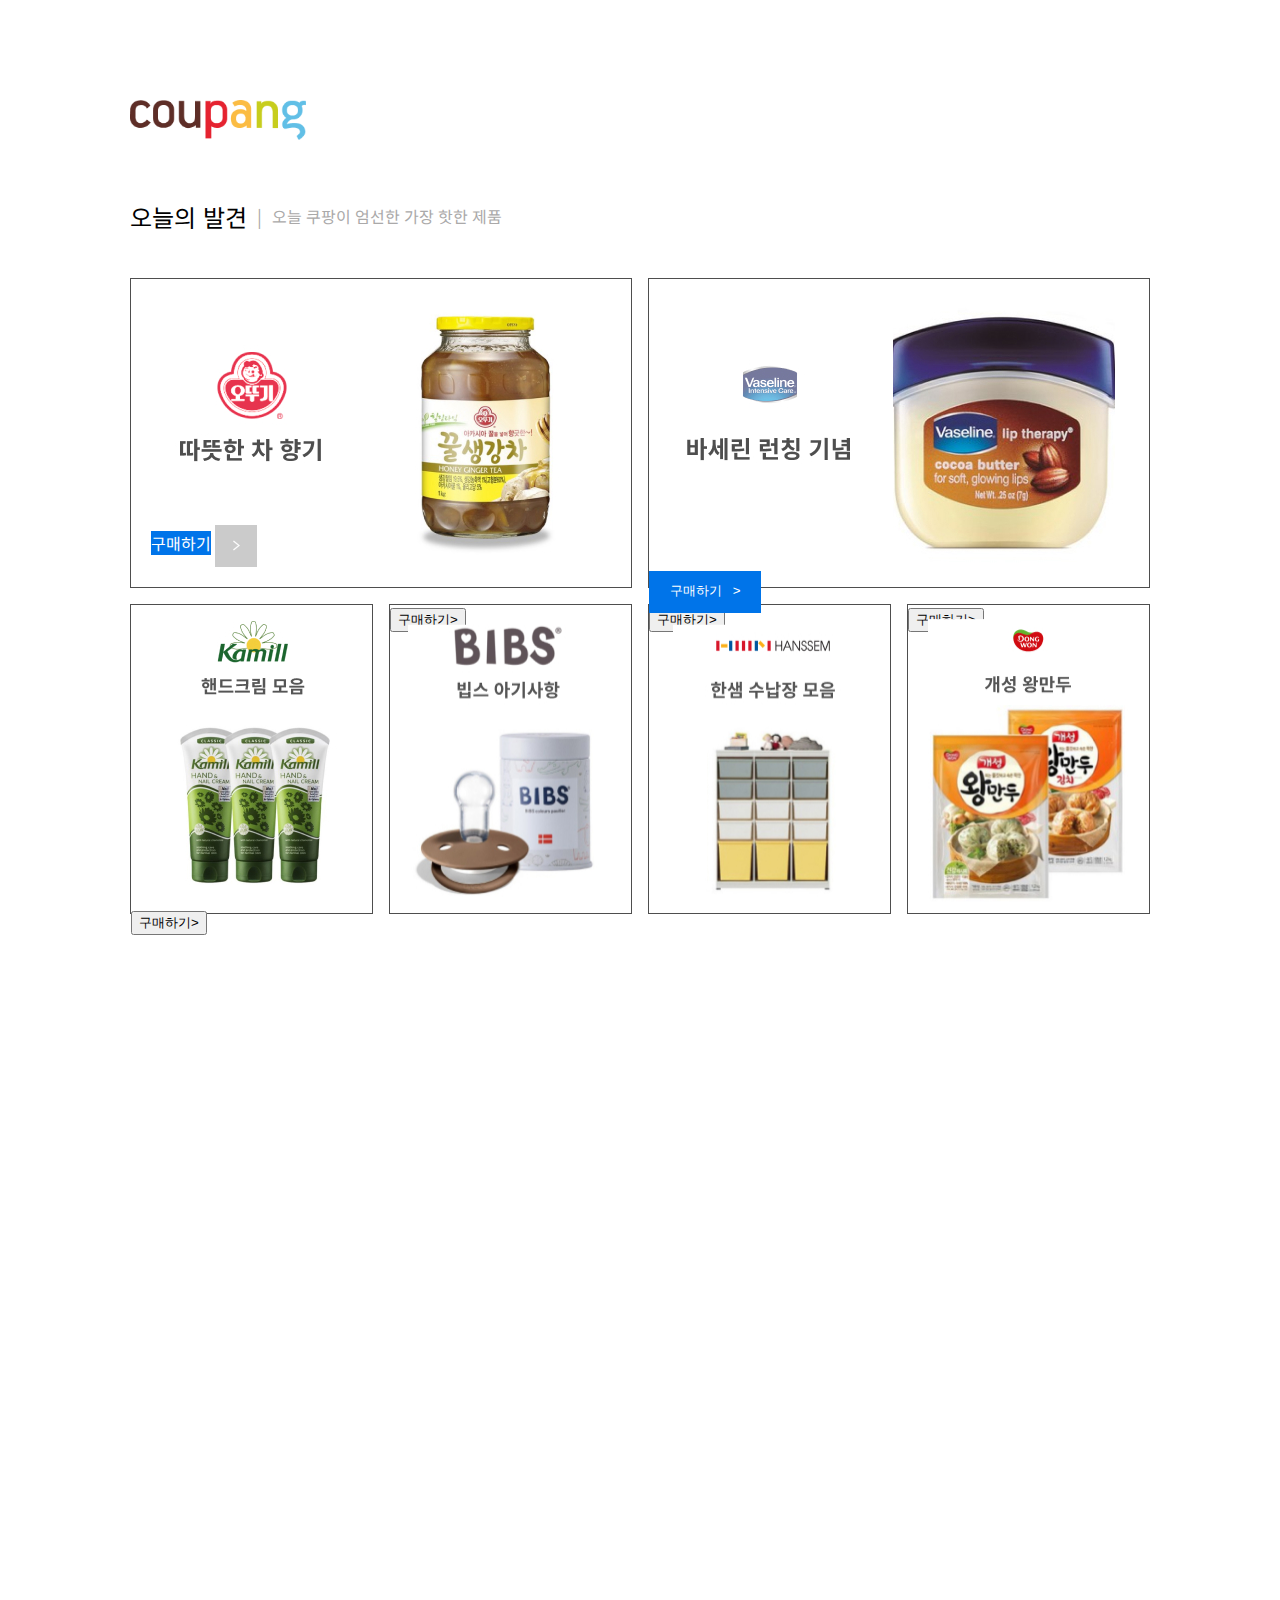
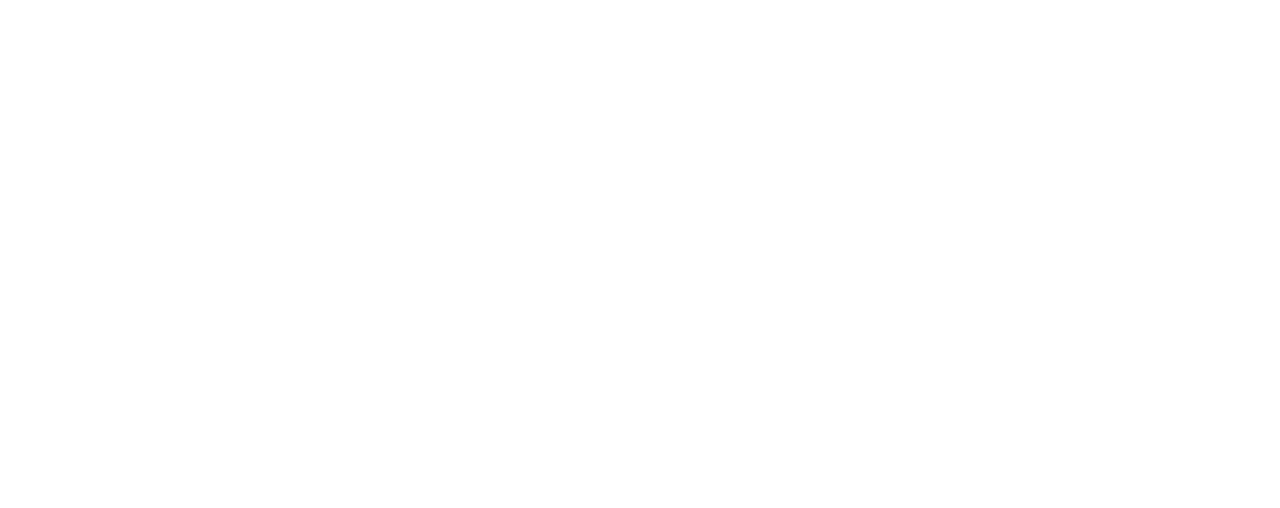
==== 과제1/Mission-01/index.html @ 0994a30d "미션1과제" ====
<!DOCTYPE html>
<html lang="ko">
<head>
  <meta charset="UTF-8">
  <meta http-equiv="X-UA-Compatible" content="IE=edge">
  <meta name="viewport" content="width=device-width, initial-scale=1.0">
  <title>쿠팡 오늘의 발견</title>
  <!-- 폰트적용 -->
  <link rel="preconnect" href="https://fonts.googleapis.com">
  <link rel="preconnect" href="https://fonts.gstatic.com" crossorigin>
  <link href="https://fonts.googleapis.com/css2?family=Noto+Sans+KR:wght@100;300;400;500;700;900&display=swap" rel="stylesheet">
  <!-- // 폰트적용 -->
  <link rel="stylesheet" href="./stylesheets/main.css">
  <link rel="icon" type="image/png" href="./assets/favicon/favicon.png">
  
</head>

<body>
  <div class="container">
    <header>
      <h1>
        <a href="https://www.coupang.com/">
          <img src="./assets/logo/logo.png" width="176px" height="40px" alt="쿠팡 바로가기">
        </a>
      </h1>
    </header>

    <section class="today-area">
      
      <div class="today-text-area" aria-hidden="true">
        <h2 class="today-text">오늘의 발견</h2>
        <p class="slash">|</p> 
        <p class="hot">오늘 쿠팡이 엄선한 가장 핫한 제품</p>     
      </div>
      <!-- 이미지-->
      <div class="best-item"> 
        <div class="honey-area">    
          <a href="/">              
            <div class="honey">
              <div class="img1"><img src="./assets/discovery/honeytea.jpg" alt="꿀생강차" class="img-honey"></div>
              <div class="img2">
                <div class="icon-area">
                  <img src="./assets/icon/angle-right-square.svg" alt="구매하기아이콘" class="icon">
                </div>
              </div>
            </div>      
          </a>            
            
        </div>   

        <div class="vaseline">
          <div>
            <a href="/"><img src="./assets/discovery/vaseline.jpg" alt="바세린" class="img-vaseline"></a>
          </div> 
          <div class="btn-area">
            <button class="btn-buy">구매하기&nbsp;&nbsp;&nbsp;></button>
          </div>
        </div>

        <div class="handCream">
          <a href="/"><img src="./assets/discovery/handcream.jpg" alt="핸드크림" class="img-handcream"></a>
          <button>구매하기></button>
        </div>

        <div class="bibs">
          <button>구매하기></button>
          <a href="/"><img src="./assets/discovery/bibs.jpg" alt="빕스아기사항" class="img-bibs"></a>
        </div>

        <div class="mandoo">
          <button>구매하기></button>
          <a href="/"><img src="./assets/discovery/dumpling.jpg" alt="개성왕만두" class="img-mandoo"></a>
        </div>

        <div class="hanssem">
          <button>구매하기></button>
          <a href="/"><img src="./assets/discovery/hanssem.jpg" alt="한샘수납장" class="img-hanssem"></a>
        </div>

        
      </div>
<!-- //이미지 -->
    </section>
  </div>
</body>
</html>
---- 과제1/Mission-01/stylesheets/main.css ----
/* 공통 스타일 */
@import url("./common/theme.css");
@import url("./common/base.css");

/* 페이지별 스타일 */
@import url("./pages/discovery.css");
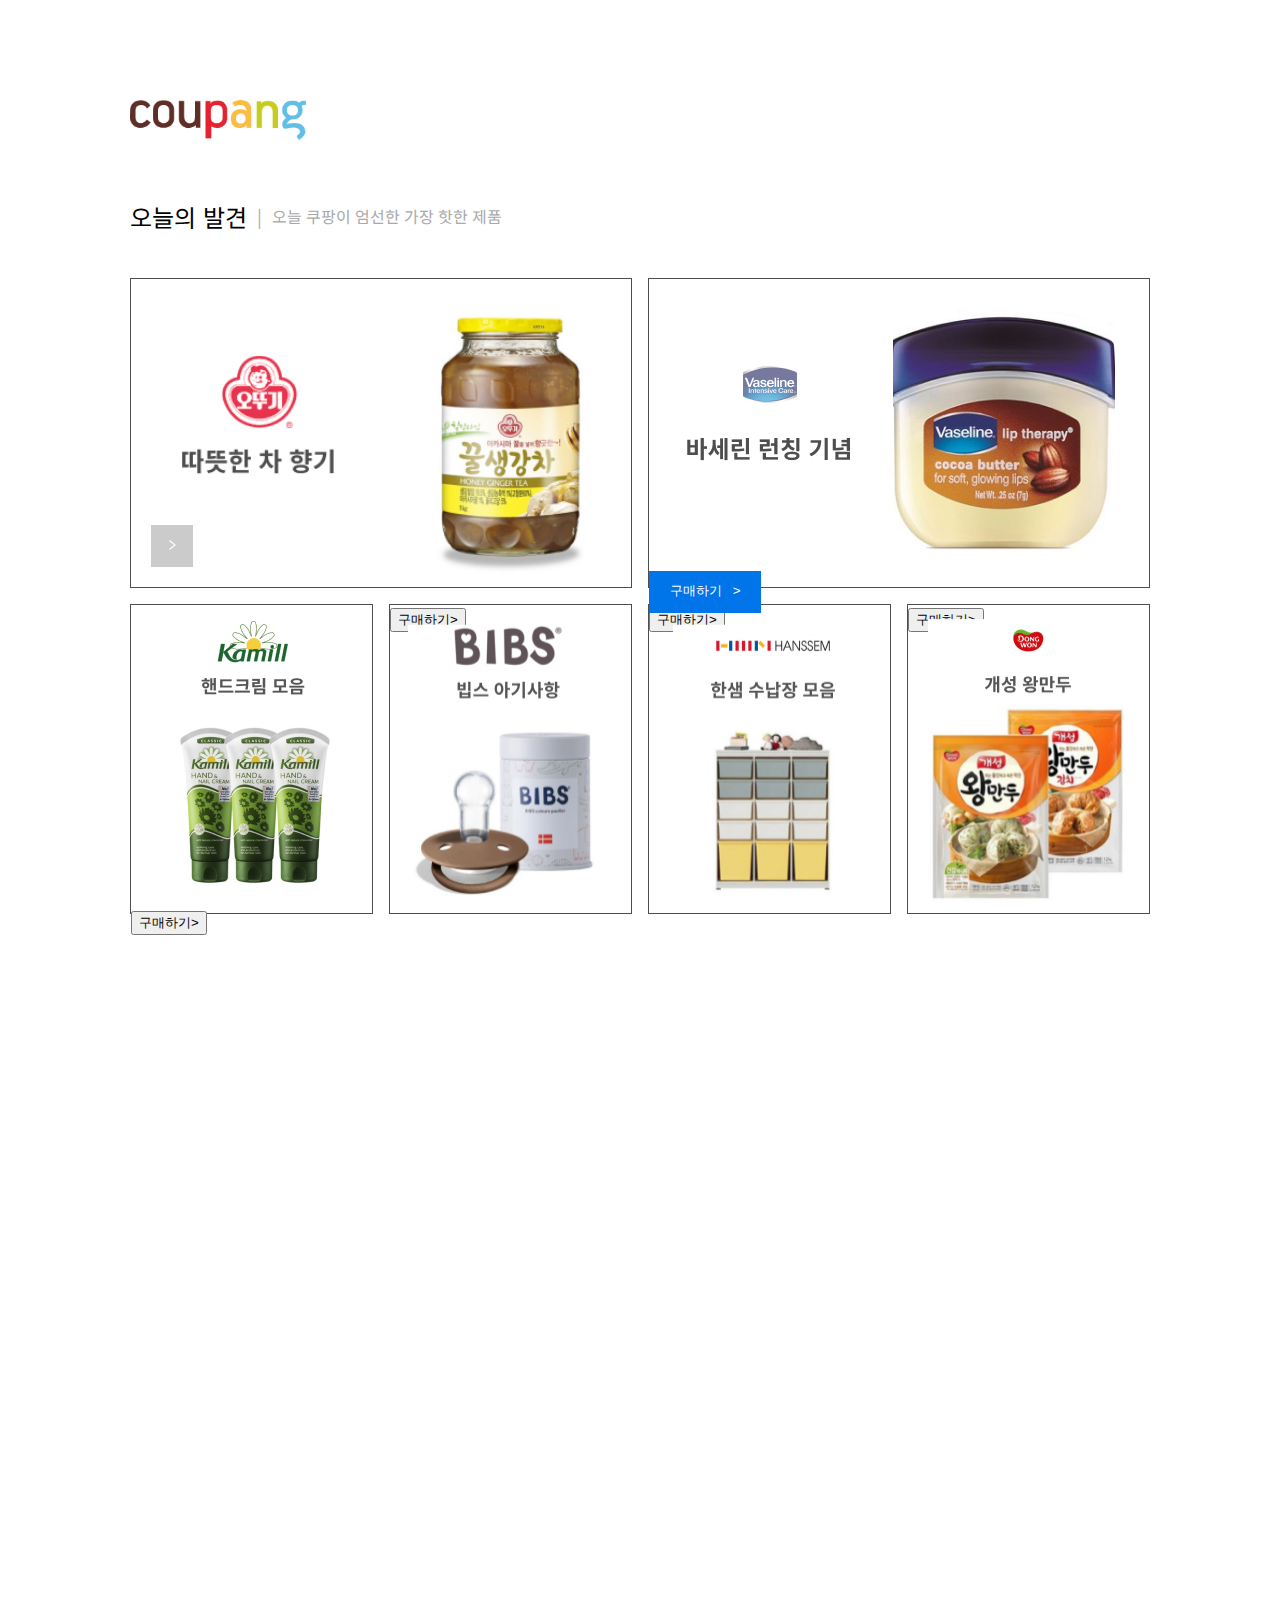
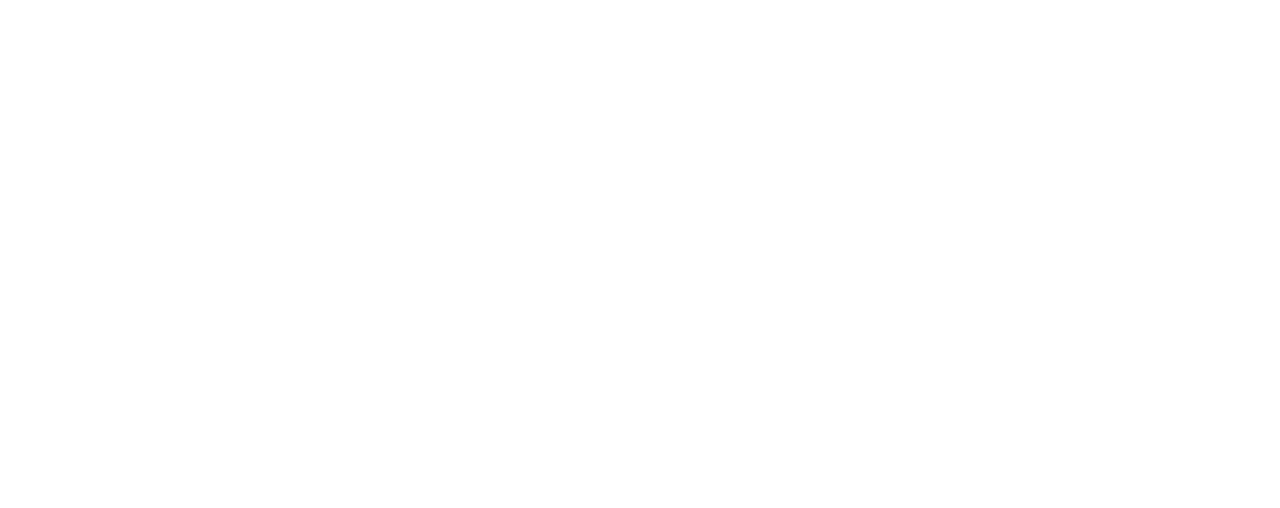
==== commit 9e85df57: "미션1 과제 1개빼고다함" ====
--- a/과제1/Mission-01/index.html
+++ b/과제1/Mission-01/index.html
@@ -37,12 +37,12 @@
         <div class="honey-area">    
           <a href="/">              
             <div class="honey">
-              <div class="img1"><img src="./assets/discovery/honeytea.jpg" alt="꿀생강차" class="img-honey"></div>
-              <div class="img2">
-                <div class="icon-area">
-                  <img src="./assets/icon/angle-right-square.svg" alt="구매하기아이콘" class="icon">
-                </div>
+              <img src="./assets/discovery/honeytea.jpg" alt="꿀생강차" class="img-honey">
+                        
+              <div class="icon-area">                
+                <img src="./assets/icon/angle-right-square.svg" alt="구매하기아이콘" class="icon">               
               </div>
+              
             </div>      
           </a>            
             
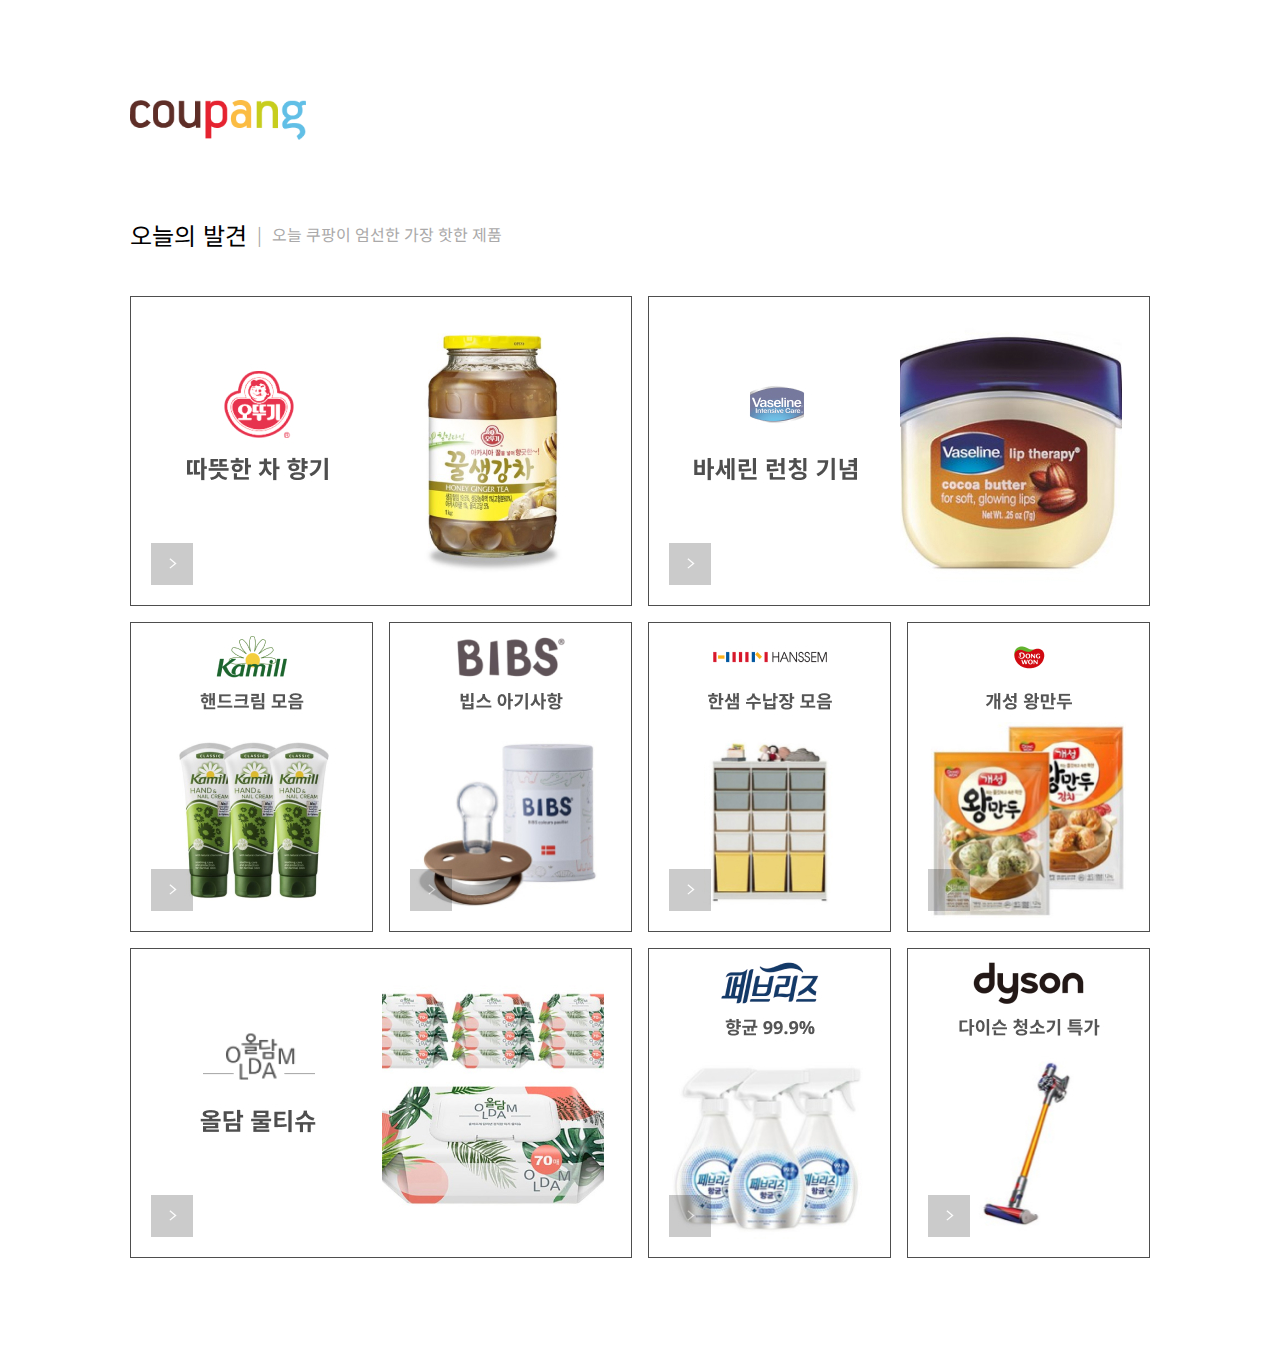
==== commit fd722cb0: "과제1 완료" ====
--- a/과제1/Mission-01/index.html
+++ b/과제1/Mission-01/index.html
@@ -4,7 +4,7 @@
   <meta charset="UTF-8">
   <meta http-equiv="X-UA-Compatible" content="IE=edge">
   <meta name="viewport" content="width=device-width, initial-scale=1.0">
-  <title>쿠팡 오늘의 발견</title>
+  
   <!-- 폰트적용 -->
   <link rel="preconnect" href="https://fonts.googleapis.com">
   <link rel="preconnect" href="https://fonts.gstatic.com" crossorigin>
@@ -12,6 +12,8 @@
   <!-- // 폰트적용 -->
   <link rel="stylesheet" href="./stylesheets/main.css">
   <link rel="icon" type="image/png" href="./assets/favicon/favicon.png">
+
+  <title>쿠팡 오늘의 발견</title>
   
 </head>
 
@@ -20,7 +22,7 @@
     <header>
       <h1>
         <a href="https://www.coupang.com/">
-          <img src="./assets/logo/logo.png" width="176px" height="40px" alt="쿠팡 바로가기">
+          <img src="./assets/logo/logo.png" class="cupanglogo" alt="쿠팡 바로가기">
         </a>
       </h1>
     </header>
@@ -32,50 +34,130 @@
         <p class="slash">|</p> 
         <p class="hot">오늘 쿠팡이 엄선한 가장 핫한 제품</p>     
       </div>
+
       <!-- 이미지-->
       <div class="best-item"> 
         <div class="honey-area">    
-          <a href="/">              
+          <a href="/" class="img-link">              
             <div class="honey">
-              <img src="./assets/discovery/honeytea.jpg" alt="꿀생강차" class="img-honey">
-                        
+              <img src="./assets/discovery/honeytea.jpg" alt="꿀생강차">
               <div class="icon-area">                
-                <img src="./assets/icon/angle-right-square.svg" alt="구매하기아이콘" class="icon">               
-              </div>
-              
+                <div class="icon">                      
+                  <img src="./assets/icon/angle-right-square.svg" alt="구매하기아이콘">               
+                </div>
+              </div>                
             </div>      
-          </a>            
+          </a>      
+        </div>   
             
+        <div class="vaseline-area">    
+          <a href="/" class="img-link">              
+            <div class="vaseline">
+              <img src="./assets/discovery/vaseline.jpg" alt="바세린">
+              <div class="icon-area">                
+                <div class="icon">                      
+                  <img src="./assets/icon/angle-right-square.svg" alt="구매하기아이콘">               
+                </div>
+              </div>                
+            </div>      
+          </a>      
+        </div>         
+
+        <div class="handcream-area">    
+          <a href="/" class="img-link">              
+            <div class="handcream">
+              <img src="./assets/discovery/handcream.jpg" alt="핸드크림">
+              <div class="icon-area">                
+                <div class="icon">                      
+                  <img src="./assets/icon/angle-right-square.svg" alt="구매하기아이콘">               
+                </div>
+              </div>                
+            </div>      
+          </a>      
+        </div> 
+        
+        
+        <div class="bibs-area">    
+          <a href="/" class="img-link">              
+            <div class="bibs">
+              <img src="./assets/discovery/bibs.jpg" alt="빕스아기사항">
+              <div class="icon-area">                
+                <div class="icon">                      
+                  <img src="./assets/icon/angle-right-square.svg" alt="구매하기아이콘">               
+                </div>
+              </div>                
+            </div>      
+          </a>      
+        </div>  
+        
+        <div class="mandoo-area">    
+          <a href="/" class="img-link">              
+            <div class="mandoo">
+              <img src="./assets/discovery/dumpling.jpg" alt="개성왕만두">
+              <div class="icon-area">                
+                <div class="icon">                      
+                  <img src="./assets/icon/angle-right-square.svg" alt="구매하기아이콘">               
+                </div>
+              </div>                
+            </div>      
+          </a>      
+        </div>                    
+        
+        <div class="hanssem-area">    
+          <a href="/" class="img-link">              
+            <div class="hanssem">
+              <img src="./assets/discovery/hanssem.jpg" alt="한샘수납장">
+              <div class="icon-area">                
+                <div class="icon">                      
+                  <img src="./assets/icon/angle-right-square.svg" alt="구매하기아이콘">               
+                </div>
+              </div>                
+            </div>      
+          </a>      
+        </div>   
+        
+        
+        <div class="wettissue-area">    
+          <a href="/" class="img-link">              
+            <div class="wettissue">
+              <img src="./assets/discovery/wettissue.jpg" alt="올담물티슈">
+              <div class="icon-area">                
+                <div class="icon">                      
+                  <img src="./assets/icon/angle-right-square.svg" alt="구매하기아이콘">               
+                </div>
+              </div>                
+            </div>      
+          </a>      
         </div>   
 
-        <div class="vaseline">
-          <div>
-            <a href="/"><img src="./assets/discovery/vaseline.jpg" alt="바세린" class="img-vaseline"></a>
-          </div> 
-          <div class="btn-area">
-            <button class="btn-buy">구매하기&nbsp;&nbsp;&nbsp;></button>
-          </div>
-        </div>
+        <div class="dyson-area">    
+          <a href="/" class="img-link">              
+            <div class="dyson">
+              <img src="./assets/discovery/dyson.jpg" alt="다이슨청소기">
+              <div class="icon-area">                
+                <div class="icon">                      
+                  <img src="./assets/icon/angle-right-square.svg" alt="구매하기아이콘">               
+                </div>
+              </div>                
+            </div>      
+          </a>      
+        </div>  
 
-        <div class="handCream">
-          <a href="/"><img src="./assets/discovery/handcream.jpg" alt="핸드크림" class="img-handcream"></a>
-          <button>구매하기></button>
-        </div>
+        <div class="febreze-area">    
+          <a href="/" class="img-link">              
+            <div class="febreze">
+              <img src="./assets/discovery/febreze.jpg" alt="페브리즈">
+              <div class="icon-area">                
+                <div class="icon">                      
+                  <img src="./assets/icon/angle-right-square.svg" alt="구매하기아이콘">               
+                </div>
+              </div>                
+            </div>      
+          </a>      
+        </div>  
+       
 
-        <div class="bibs">
-          <button>구매하기></button>
-          <a href="/"><img src="./assets/discovery/bibs.jpg" alt="빕스아기사항" class="img-bibs"></a>
-        </div>
 
-        <div class="mandoo">
-          <button>구매하기></button>
-          <a href="/"><img src="./assets/discovery/dumpling.jpg" alt="개성왕만두" class="img-mandoo"></a>
-        </div>
-
-        <div class="hanssem">
-          <button>구매하기></button>
-          <a href="/"><img src="./assets/discovery/hanssem.jpg" alt="한샘수납장" class="img-hanssem"></a>
-        </div>
 
         
       </div>
